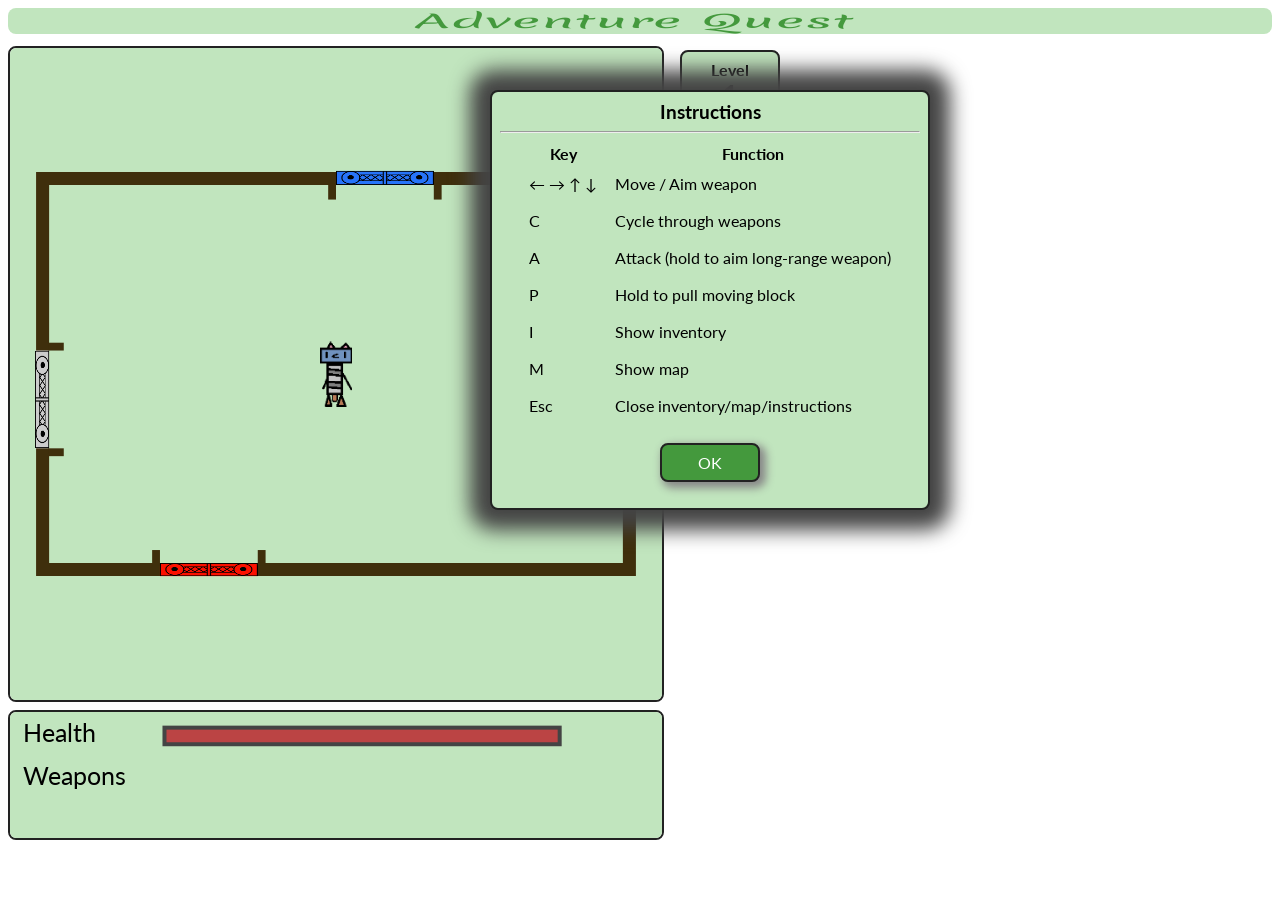
==== index.html @ 75fd1969 "." ====
<!DOCTYPE html>
<html>

<head>
	<title>Adventure Quest</title>
	<link rel="stylesheet" type="text/css" href="style.css" />
	<link href="https://fonts.googleapis.com/css?family=Lato" rel="stylesheet" />
	<link rel="preconnect" href="https://fonts.googleapis.com">
	<link rel="preconnect" href="https://fonts.gstatic.com" crossorigin>
	<link href="https://fonts.googleapis.com/css2?family=Merienda:wght@700&display=swap" rel="stylesheet">
	<link rel="preconnect" href="https://fonts.gstatic.com" />
	<!-- <link href="https://fonts.googleapis.com/css2?family=MedievalSharp&display=swap" rel="stylesheet" /> -->
	<link href="https://fonts.googleapis.com/css2?family=Jura:wght@300&display=swap" rel="stylesheet" />
	<!-- <script type="text/javascript" src="SAT.js"></script> -->
	<script type="text/javascript" src="utils.js"></script>
	<script type="text/javascript" src="characters.js"></script>
	<script type="text/javascript" src="rooms.js"></script>
	<script type="text/javascript" src="items.js"></script>
	<script type="text/javascript" src="main.js"></script>

	<link rel="apple-touch-icon" sizes="57x57" href="img/favicons/apple-icon-57x57.png" />
	<link rel="apple-touch-icon" sizes="60x60" href="img/favicons/apple-icon-60x60.png" />
	<link rel="apple-touch-icon" sizes="72x72" href="img/favicons/apple-icon-72x72.png" />
	<link rel="apple-touch-icon" sizes="76x76" href="img/favicons/apple-icon-76x76.png" />
	<link rel="apple-touch-icon" sizes="114x114" href="img/favicons/apple-icon-114x114.png" />
	<link rel="apple-touch-icon" sizes="120x120" href="img/favicons/apple-icon-120x120.png" />
	<link rel="apple-touch-icon" sizes="144x144" href="img/favicons/apple-icon-144x144.png" />
	<link rel="apple-touch-icon" sizes="152x152" href="img/favicons/apple-icon-152x152.png" />
	<link rel="apple-touch-icon" sizes="180x180" href="img/favicons/apple-icon-180x180.png" />
	<link rel="icon" type="image/png" sizes="192x192" href="img/favicons/android-icon-192x192.png" />
	<link rel="icon" type="image/png" sizes="32x32" href="img/favicons/favicon-32x32.png" />
	<link rel="icon" type="image/png" sizes="96x96" href="img/favicons/favicon-96x96.png" />
	<link rel="icon" type="image/png" sizes="16x16" href="img/favicons/favicon-16x16.png" />
	<!-- <link rel="manifest" href="img/favicons/manifest.json" /> -->
	<meta name="msapplication-TileColor" content="#ffffff">
	<meta name="msapplication-TileImage" content="img/favicons/ms-icon-144x144.png" />
	<meta name="theme-color" content="#ffffff" />
</head>

<body onLoad="load();">
	<div id="page-header">
		<div id="page-header-text">Adventure Quest</div>
	</div>

	<div id="outer-container">
		<div id="game-container">
			<canvas id="game-canvas"></canvas>
			<canvas id="status-canvas"></canvas>
		</div>
		<div id="controls-conatiner">
			<div id="level-conatiner" onClick="showLevelSelectionModal()">
				Level
				<div id="level"></div>
			</div>
			<div id="how-to-play" class="button" onClick="showModal('instructions-modal')">How to Play</div>
			<div id="toggle-pause" class="button" onClick="togglePause()">Pause</div>
			<div id="reset-game" class="button" onClick="showModal('reset-game-modal')">Reset Game</div>
		</div>
	</div>

	<div id="level-selection-modal" class="hidden modal">
		<div class="header">Select Level</div>
		<hr />
		<div class="table-container">
			<table id="level-selection-table"> </table>
		</div>
		<div class="button" onClick="closeModals()">OK</div>
	</div>

	<div id="inventory-modal" class="hidden modal">
		<div class="header">Inventory</div>
		<hr />
		<div class="table-container">
			<table id="inventory-table"> </table>
		</div>
		<div class="button" onClick="closeModals()">OK</div>
	</div>

	<div id="merchant-modal" class="hidden modal">
		<div class="header">Merchant</div>
		<hr />
		<div id="merchant-modal-init-content">
			<div id="greetings">
				Greetings fair travler!<br /> Might I interest you in a transaction today?
			</div>
			<div id="action-buttons">
				<div id="buy-button" class="button" onClick="showMerchantSelection('buy')">Buy an Item</div>
				<div id="sell-button" class="button" onClick="showMerchantSelection('sell')">Sell an Item</div>
				<div id="repair-button" class="button" onClick="showMerchantSelection('repair')">Repair a Weapon</div>
				<div id="no-button" class="button" onClick="closeModals()">No Thanks</div>
			</div>
		</div>
		<div id="merchant-modal-content" class="hidden">
			<div id="merchant-modal-content-inner"></div>
			<div id="back-button" class="button" onClick="merchantCancel()">Never mind</div>
		</div>
	</div>

	<div id="instructions-modal" class="hidden modal">
		<div class="header">Instructions</div>
		<hr />
		<table>
			<tr>
				<th>Key</th>
				<th>Function</th>
			</tr>
			<tr>
				<td>&larr; &rarr; &uarr; &darr;</td>
				<td>Move / Aim weapon</td>
			</tr>
			<tr>
				<td>C</td>
				<td>Cycle through weapons</td>
			</tr>
			<tr>
				<td>A</td>
				<td>Attack (hold to aim long-range weapon)</td>
			</tr>
			<tr>
				<td>P</td>
				<td>Hold to pull moving block</td>
			</tr>
			<tr>
				<td>I</td>
				<td>Show inventory</td>
			</tr>
			<tr>
				<td>M</td>
				<td>Show map</td>
			</tr>
			<tr>
				<td>Esc</td>
				<td>Close inventory/map/instructions</td>
			</tr>
		</table>
		<div class="button" onClick="closeModals()">OK</div>
	</div>

	<div id="reset-game-modal" class="hidden modal">
		<div class="header">Reset Game</div>
		<hr />
		<div>
			<div>
				Do you really want to lose all your progress and start a whole new adventure?
			</div>
			<div>
				<div class="button" onClick="reset()">Yes!</div>
				<div class="button" onClick="reset(true)">Yes... and also clear best times.</div>
				<div class="button" onClick="closeModals()">Never mind</div>
			</div>
		</div>
	</div>

	<div id="toast" class="hidden"> </div>
</body>

</html>
---- style.css ----
body {
	/* font-family: Jura; */
	font-family: Lato;
}

#page-header {
	font-family: Merienda;
	color: #44993d;
	font-size: 18px;
	margin-bottom: 4px;
	text-align: center;
	background-color: #c1e5be;
	border-radius: 8px;
}

#page-header-text {
	transform: scale(3, 1);
	width: 33%;
	margin-left: 33%;
}

canvas {
	border-style: solid;
	border-width: 2px;
	border-color: #222;
	border-radius: 8px;
}

#game-container canvas {
	display: block;
	margin-top: 8px;
}

#game-container {
	display: inline-block;
}

#controls-conatiner {
	display: inline-block;
	vertical-align: top;
	margin-left: 12px;
	margin-top: 12px;
}

#controls-conatiner .button {
	margin-bottom: 18px;
}

.button {
	border-radius: 8px;
	border-style: solid;
	border-width: 2px;
	border-color: #222;
	padding: 8px;
	background-color: #44993d;
	cursor: pointer;
	text-align: center;
	max-width: 80px;
	box-shadow: 4px 4px 8px 2px #888;
	color: white;
}

.button:hover {
	background-color: #444;
}

.modal {
	position: absolute;
	top: 10%;
	left: calc(50% - 150px);
	height: 400px;
	width: 300px;
	border-radius: 8px;
	border-style: solid;
	border-width: 2px;
	border-color: #222;
	padding: 8px;
	background-color: #c1e5be;
	box-shadow: 0px 0px 20px 20px #444;
}

.hidden {
	display: none;
}

.header {
	font-weight: bold;
	font-size: 1.2em;
	text-align: center;
}

#instructions-modal {
	width: 420px;
}

#instructions-modal .button {
	margin-top: 18px;
	margin-left: auto;
	margin-right: auto;
}

#instructions-modal table {
	margin-left: auto;
	margin-right: auto;
}

#instructions-modal table td {
	padding: 8px;
}

.table-container {
	overflow: auto;
	height: calc(100% - 100px);
}

#inventory-table {
	width: 100%;
	height: 280px;
}

#inventory-table td {
	height: 24px;
}

#inventory-table td img {
	max-width: 40px;
	max-height: 40px;
}

#inventory-modal .button {
	margin-top: 18px;
	margin-left: auto;
	margin-right: auto;
}

#inventory-modal td .button {
	margin-top: 0px;
	margin-left: 8px;
	padding: 4px;
}

#inventory-modal tr {
	vertical-align: top;
}

#merchant-modal {
	width: 400px;
	left: calc(50% -200px);
}

#merchant-modal .table-container {
	height: calc(100% - 140px);
}

#merchant-modal .button {
	margin-left: auto;
	margin-right: auto;
	max-width: 200px;
}

#merchant-modal #action-buttons .button {
	margin-top: 28px;
}

#merchant-modal #merchant-modal-content-inner {
	margin-bottom: 12px;
}

#merchant-modal table {
	width: 100%;
}

#merchant-modal td img {
	max-width: 40px;
	max-height: 40px;
}

#player-treasure-amount {
	text-align: center;
	margin-bottom: 8px;
}

#toast {
	position: absolute;
	top: 90%;
	left: 20%;
	width: 60%;
	background-color: #ccc;
	border-style: solid;
	border-width: 2px;
	border-color: #222;
	border-radius: 8px;
	text-align: center;
	box-shadow: 4px 4px 8px 2px #888;
	padding: 12px;
}

#reset-game-modal .button {
	margin-top: 18px;
	margin-left: auto;
	margin-right: auto;
	max-width: 200px;
}

#level-conatiner {
	text-align: center;
	font-weight: bold;
	background-color: #c1e5be;
	padding: 8px;
	margin-bottom: 8px;
	border-style: solid;
	border-width: 2px;
	border-color: #222;
	border-radius: 8px;
	cursor: pointer;
}

#level-conatiner:hover {
	color: white;
	background-color: #444;
}

#level {
	font-size: 1.6em;
}

#level-selection-modal .button {
	margin-top: 18px;
	margin-left: auto;
	margin-right: auto;
}

#level-selection-modal table {
	width: 100%;
}
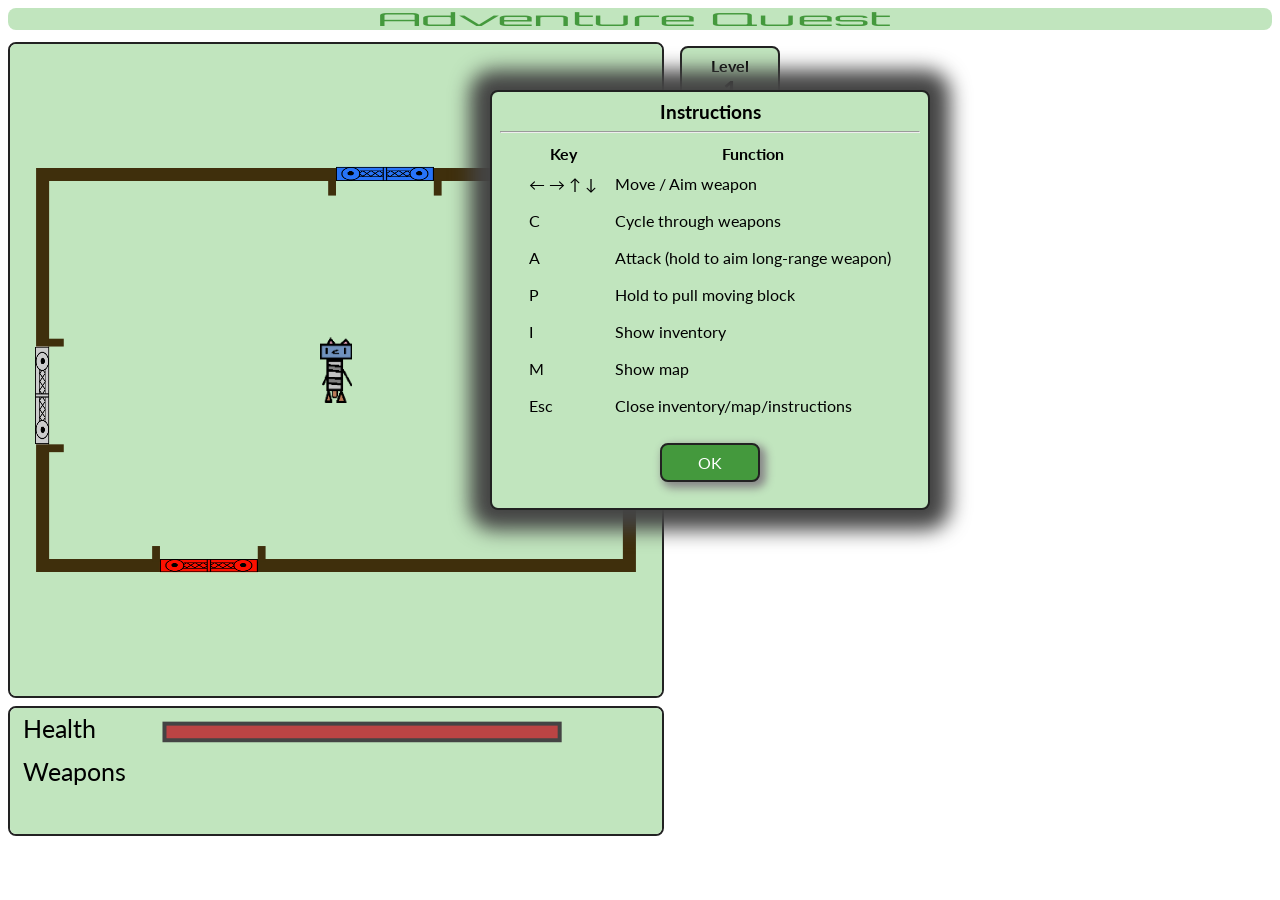
==== commit 7fff1b91: "." ====
--- a/index.html
+++ b/index.html
@@ -7,7 +7,11 @@
 	<link href="https://fonts.googleapis.com/css?family=Lato" rel="stylesheet" />
 	<link rel="preconnect" href="https://fonts.googleapis.com">
 	<link rel="preconnect" href="https://fonts.gstatic.com" crossorigin>
-	<link href="https://fonts.googleapis.com/css2?family=Merienda:wght@700&display=swap" rel="stylesheet">
+	<link rel="preconnect" href="https://fonts.googleapis.com">
+	<link rel="preconnect" href="https://fonts.gstatic.com" crossorigin>
+	<link href="https://fonts.googleapis.com/css2?family=Merienda:wght@700&family=Orbitron:wght@900&display=swap"
+		rel="stylesheet">
+	<!-- <link href="https://fonts.googleapis.com/css2?family=Merienda:wght@700&display=swap" rel="stylesheet"> -->
 	<link rel="preconnect" href="https://fonts.gstatic.com" />
 	<!-- <link href="https://fonts.googleapis.com/css2?family=MedievalSharp&display=swap" rel="stylesheet" /> -->
 	<link href="https://fonts.googleapis.com/css2?family=Jura:wght@300&display=swap" rel="stylesheet" />
--- a/style.css
+++ b/style.css
@@ -4,7 +4,7 @@
 }
 
 #page-header {
-	font-family: Merienda;
+	font-family: Orbitron;
 	color: #44993d;
 	font-size: 18px;
 	margin-bottom: 4px;
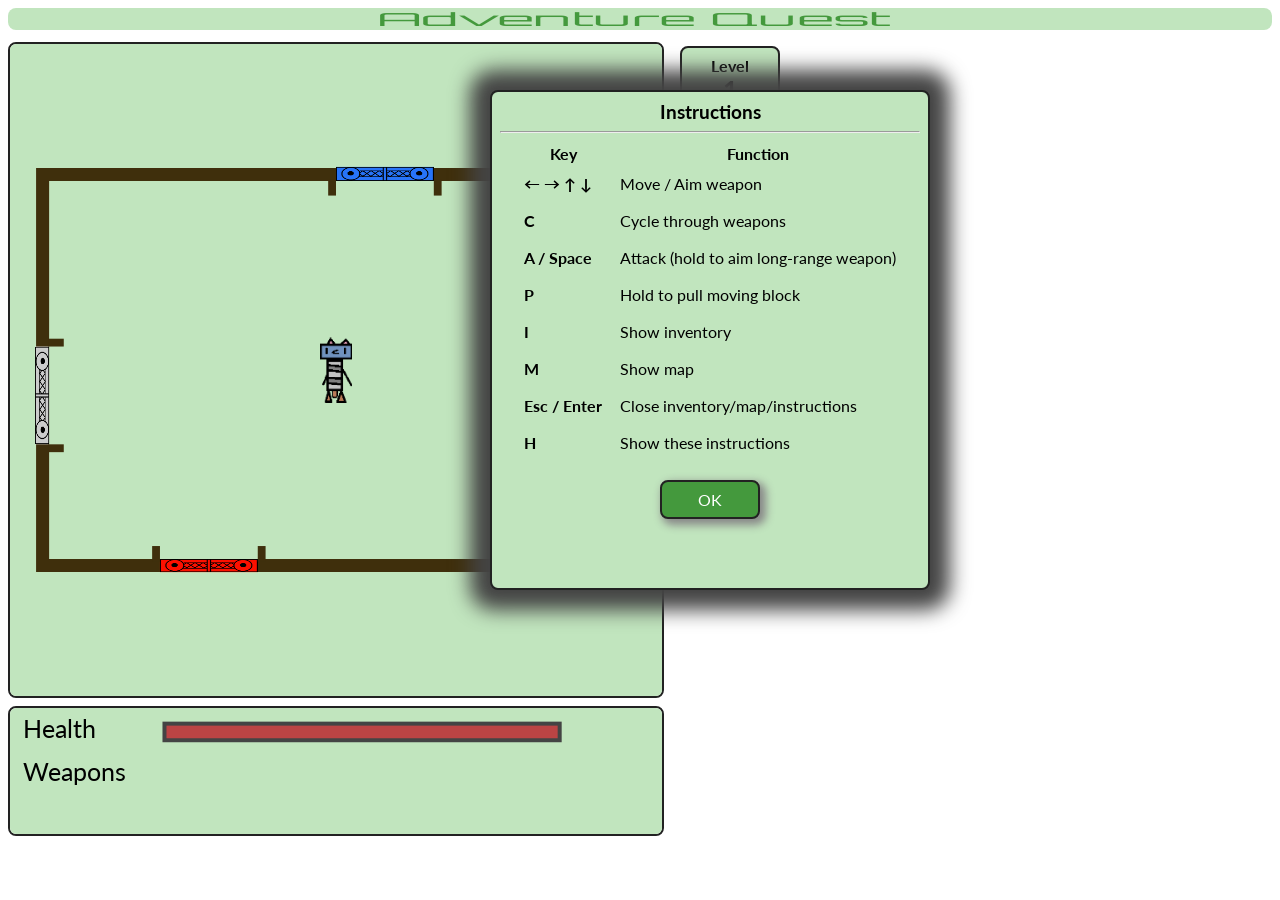
==== commit f70423bd: "." ====
--- a/index.html
+++ b/index.html
@@ -109,32 +109,36 @@
 				<th>Function</th>
 			</tr>
 			<tr>
-				<td>&larr; &rarr; &uarr; &darr;</td>
+				<td class="key">&larr; &rarr; &uarr; &darr;</td>
 				<td>Move / Aim weapon</td>
 			</tr>
 			<tr>
-				<td>C</td>
+				<td class="key">C</td>
 				<td>Cycle through weapons</td>
 			</tr>
 			<tr>
-				<td>A</td>
+				<td class="key">A / Space</td>
 				<td>Attack (hold to aim long-range weapon)</td>
 			</tr>
 			<tr>
-				<td>P</td>
+				<td class="key">P</td>
 				<td>Hold to pull moving block</td>
 			</tr>
 			<tr>
-				<td>I</td>
+				<td class="key">I</td>
 				<td>Show inventory</td>
 			</tr>
 			<tr>
-				<td>M</td>
+				<td class="key">M</td>
 				<td>Show map</td>
 			</tr>
 			<tr>
-				<td>Esc</td>
+				<td class="key">Esc / Enter</td>
 				<td>Close inventory/map/instructions</td>
+			</tr>
+			<tr>
+				<td class="key">H</td>
+				<td>Show these instructions</td>
 			</tr>
 		</table>
 		<div class="button" onClick="closeModals()">OK</div>
--- a/style.css
+++ b/style.css
@@ -91,6 +91,7 @@
 
 #instructions-modal {
 	width: 420px;
+	height: 480px;
 }
 
 #instructions-modal .button {
@@ -106,6 +107,10 @@
 
 #instructions-modal table td {
 	padding: 8px;
+}
+
+#instructions-modal table td.key {
+	font-weight: bold;
 }
 
 .table-container {
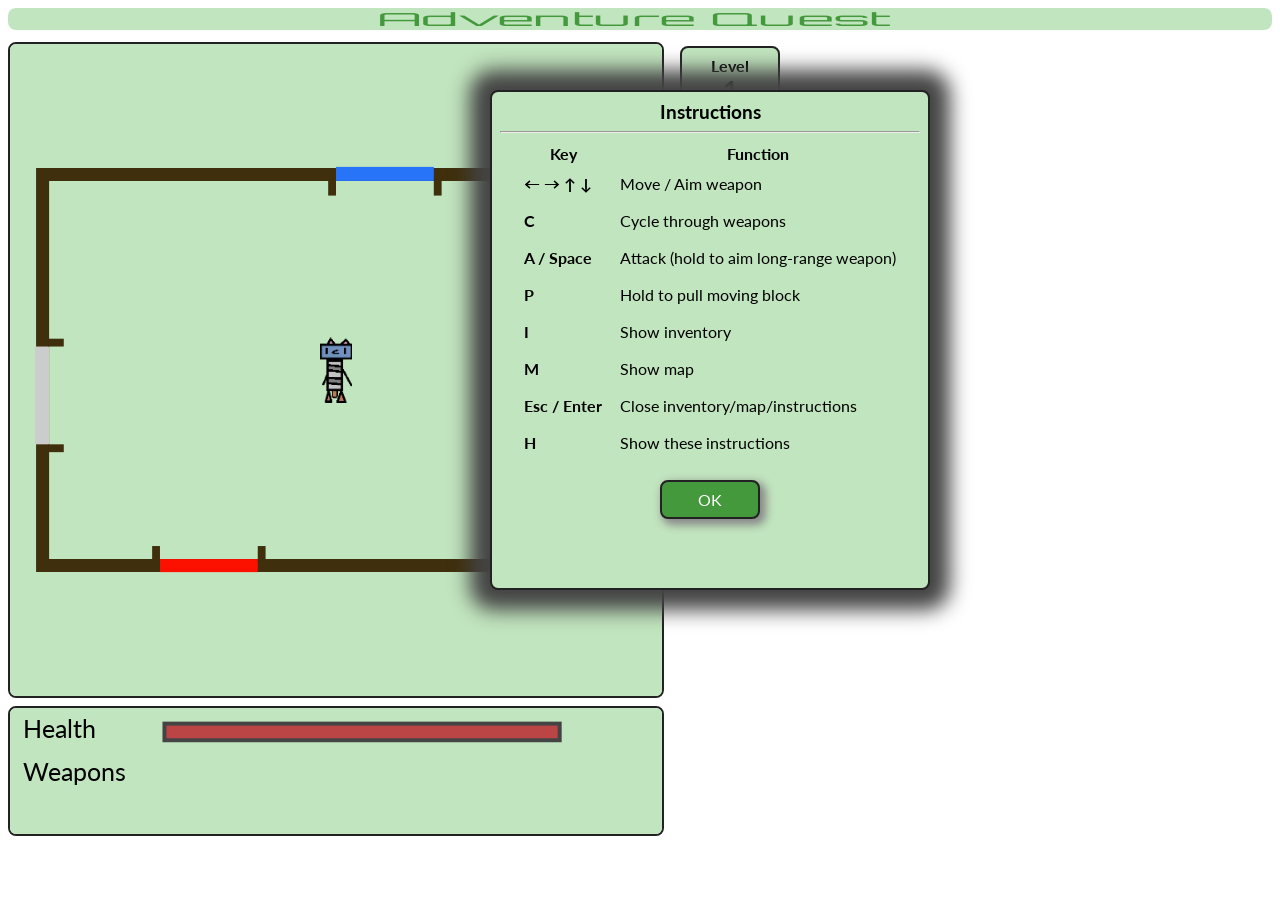
==== commit 71fa491d: "." ====
--- a/index.html
+++ b/index.html
@@ -1,165 +1,270 @@
-<!DOCTYPE html>
+<!doctype html>
 <html>
-
-<head>
-	<title>Adventure Quest</title>
-	<link rel="stylesheet" type="text/css" href="style.css" />
-	<link href="https://fonts.googleapis.com/css?family=Lato" rel="stylesheet" />
-	<link rel="preconnect" href="https://fonts.googleapis.com">
-	<link rel="preconnect" href="https://fonts.gstatic.com" crossorigin>
-	<link rel="preconnect" href="https://fonts.googleapis.com">
-	<link rel="preconnect" href="https://fonts.gstatic.com" crossorigin>
-	<link href="https://fonts.googleapis.com/css2?family=Merienda:wght@700&family=Orbitron:wght@900&display=swap"
-		rel="stylesheet">
-	<!-- <link href="https://fonts.googleapis.com/css2?family=Merienda:wght@700&display=swap" rel="stylesheet"> -->
-	<link rel="preconnect" href="https://fonts.gstatic.com" />
-	<!-- <link href="https://fonts.googleapis.com/css2?family=MedievalSharp&display=swap" rel="stylesheet" /> -->
-	<link href="https://fonts.googleapis.com/css2?family=Jura:wght@300&display=swap" rel="stylesheet" />
-	<!-- <script type="text/javascript" src="SAT.js"></script> -->
-	<script type="text/javascript" src="utils.js"></script>
-	<script type="text/javascript" src="characters.js"></script>
-	<script type="text/javascript" src="rooms.js"></script>
-	<script type="text/javascript" src="items.js"></script>
-	<script type="text/javascript" src="main.js"></script>
-
-	<link rel="apple-touch-icon" sizes="57x57" href="img/favicons/apple-icon-57x57.png" />
-	<link rel="apple-touch-icon" sizes="60x60" href="img/favicons/apple-icon-60x60.png" />
-	<link rel="apple-touch-icon" sizes="72x72" href="img/favicons/apple-icon-72x72.png" />
-	<link rel="apple-touch-icon" sizes="76x76" href="img/favicons/apple-icon-76x76.png" />
-	<link rel="apple-touch-icon" sizes="114x114" href="img/favicons/apple-icon-114x114.png" />
-	<link rel="apple-touch-icon" sizes="120x120" href="img/favicons/apple-icon-120x120.png" />
-	<link rel="apple-touch-icon" sizes="144x144" href="img/favicons/apple-icon-144x144.png" />
-	<link rel="apple-touch-icon" sizes="152x152" href="img/favicons/apple-icon-152x152.png" />
-	<link rel="apple-touch-icon" sizes="180x180" href="img/favicons/apple-icon-180x180.png" />
-	<link rel="icon" type="image/png" sizes="192x192" href="img/favicons/android-icon-192x192.png" />
-	<link rel="icon" type="image/png" sizes="32x32" href="img/favicons/favicon-32x32.png" />
-	<link rel="icon" type="image/png" sizes="96x96" href="img/favicons/favicon-96x96.png" />
-	<link rel="icon" type="image/png" sizes="16x16" href="img/favicons/favicon-16x16.png" />
-	<!-- <link rel="manifest" href="img/favicons/manifest.json" /> -->
-	<meta name="msapplication-TileColor" content="#ffffff">
-	<meta name="msapplication-TileImage" content="img/favicons/ms-icon-144x144.png" />
-	<meta name="theme-color" content="#ffffff" />
-</head>
-
-<body onLoad="load();">
-	<div id="page-header">
-		<div id="page-header-text">Adventure Quest</div>
-	</div>
-
-	<div id="outer-container">
-		<div id="game-container">
-			<canvas id="game-canvas"></canvas>
-			<canvas id="status-canvas"></canvas>
-		</div>
-		<div id="controls-conatiner">
-			<div id="level-conatiner" onClick="showLevelSelectionModal()">
-				Level
-				<div id="level"></div>
-			</div>
-			<div id="how-to-play" class="button" onClick="showModal('instructions-modal')">How to Play</div>
-			<div id="toggle-pause" class="button" onClick="togglePause()">Pause</div>
-			<div id="reset-game" class="button" onClick="showModal('reset-game-modal')">Reset Game</div>
-		</div>
-	</div>
-
-	<div id="level-selection-modal" class="hidden modal">
-		<div class="header">Select Level</div>
-		<hr />
-		<div class="table-container">
-			<table id="level-selection-table"> </table>
-		</div>
-		<div class="button" onClick="closeModals()">OK</div>
-	</div>
-
-	<div id="inventory-modal" class="hidden modal">
-		<div class="header">Inventory</div>
-		<hr />
-		<div class="table-container">
-			<table id="inventory-table"> </table>
-		</div>
-		<div class="button" onClick="closeModals()">OK</div>
-	</div>
-
-	<div id="merchant-modal" class="hidden modal">
-		<div class="header">Merchant</div>
-		<hr />
-		<div id="merchant-modal-init-content">
-			<div id="greetings">
-				Greetings fair travler!<br /> Might I interest you in a transaction today?
-			</div>
-			<div id="action-buttons">
-				<div id="buy-button" class="button" onClick="showMerchantSelection('buy')">Buy an Item</div>
-				<div id="sell-button" class="button" onClick="showMerchantSelection('sell')">Sell an Item</div>
-				<div id="repair-button" class="button" onClick="showMerchantSelection('repair')">Repair a Weapon</div>
-				<div id="no-button" class="button" onClick="closeModals()">No Thanks</div>
-			</div>
-		</div>
-		<div id="merchant-modal-content" class="hidden">
-			<div id="merchant-modal-content-inner"></div>
-			<div id="back-button" class="button" onClick="merchantCancel()">Never mind</div>
-		</div>
-	</div>
-
-	<div id="instructions-modal" class="hidden modal">
-		<div class="header">Instructions</div>
-		<hr />
-		<table>
-			<tr>
-				<th>Key</th>
-				<th>Function</th>
-			</tr>
-			<tr>
-				<td class="key">&larr; &rarr; &uarr; &darr;</td>
-				<td>Move / Aim weapon</td>
-			</tr>
-			<tr>
-				<td class="key">C</td>
-				<td>Cycle through weapons</td>
-			</tr>
-			<tr>
-				<td class="key">A / Space</td>
-				<td>Attack (hold to aim long-range weapon)</td>
-			</tr>
-			<tr>
-				<td class="key">P</td>
-				<td>Hold to pull moving block</td>
-			</tr>
-			<tr>
-				<td class="key">I</td>
-				<td>Show inventory</td>
-			</tr>
-			<tr>
-				<td class="key">M</td>
-				<td>Show map</td>
-			</tr>
-			<tr>
-				<td class="key">Esc / Enter</td>
-				<td>Close inventory/map/instructions</td>
-			</tr>
-			<tr>
-				<td class="key">H</td>
-				<td>Show these instructions</td>
-			</tr>
-		</table>
-		<div class="button" onClick="closeModals()">OK</div>
-	</div>
-
-	<div id="reset-game-modal" class="hidden modal">
-		<div class="header">Reset Game</div>
-		<hr />
-		<div>
+	<head>
+		<title>Adventure Quest</title>
+		<link rel="stylesheet" type="text/css" href="style.css" />
+		<link
+			href="https://fonts.googleapis.com/css?family=Lato"
+			rel="stylesheet"
+		/>
+		<link rel="preconnect" href="https://fonts.googleapis.com" />
+		<link rel="preconnect" href="https://fonts.gstatic.com" crossorigin />
+		<link rel="preconnect" href="https://fonts.googleapis.com" />
+		<link rel="preconnect" href="https://fonts.gstatic.com" crossorigin />
+		<link
+			href="https://fonts.googleapis.com/css2?family=Merienda:wght@700&family=Orbitron:wght@900&display=swap"
+			rel="stylesheet"
+		/>
+		<!-- <link href="https://fonts.googleapis.com/css2?family=Merienda:wght@700&display=swap" rel="stylesheet"> -->
+		<link rel="preconnect" href="https://fonts.gstatic.com" />
+		<!-- <link href="https://fonts.googleapis.com/css2?family=MedievalSharp&display=swap" rel="stylesheet" /> -->
+		<link
+			href="https://fonts.googleapis.com/css2?family=Jura:wght@300&display=swap"
+			rel="stylesheet"
+		/>
+		<!-- <script type="text/javascript" src="SAT.js"></script> -->
+		<script type="text/javascript" src="utils.js"></script>
+		<script type="text/javascript" src="characters.js"></script>
+		<script type="text/javascript" src="rooms.js"></script>
+		<script type="text/javascript" src="items.js"></script>
+		<script type="text/javascript" src="main.js"></script>
+
+		<link
+			rel="apple-touch-icon"
+			sizes="57x57"
+			href="img/favicons/apple-icon-57x57.png"
+		/>
+		<link
+			rel="apple-touch-icon"
+			sizes="60x60"
+			href="img/favicons/apple-icon-60x60.png"
+		/>
+		<link
+			rel="apple-touch-icon"
+			sizes="72x72"
+			href="img/favicons/apple-icon-72x72.png"
+		/>
+		<link
+			rel="apple-touch-icon"
+			sizes="76x76"
+			href="img/favicons/apple-icon-76x76.png"
+		/>
+		<link
+			rel="apple-touch-icon"
+			sizes="114x114"
+			href="img/favicons/apple-icon-114x114.png"
+		/>
+		<link
+			rel="apple-touch-icon"
+			sizes="120x120"
+			href="img/favicons/apple-icon-120x120.png"
+		/>
+		<link
+			rel="apple-touch-icon"
+			sizes="144x144"
+			href="img/favicons/apple-icon-144x144.png"
+		/>
+		<link
+			rel="apple-touch-icon"
+			sizes="152x152"
+			href="img/favicons/apple-icon-152x152.png"
+		/>
+		<link
+			rel="apple-touch-icon"
+			sizes="180x180"
+			href="img/favicons/apple-icon-180x180.png"
+		/>
+		<link
+			rel="icon"
+			type="image/png"
+			sizes="192x192"
+			href="img/favicons/android-icon-192x192.png"
+		/>
+		<link
+			rel="icon"
+			type="image/png"
+			sizes="32x32"
+			href="img/favicons/favicon-32x32.png"
+		/>
+		<link
+			rel="icon"
+			type="image/png"
+			sizes="96x96"
+			href="img/favicons/favicon-96x96.png"
+		/>
+		<link
+			rel="icon"
+			type="image/png"
+			sizes="16x16"
+			href="img/favicons/favicon-16x16.png"
+		/>
+		<!-- <link rel="manifest" href="img/favicons/manifest.json" /> -->
+		<meta name="msapplication-TileColor" content="#ffffff" />
+		<meta
+			name="msapplication-TileImage"
+			content="img/favicons/ms-icon-144x144.png"
+		/>
+		<meta name="theme-color" content="#ffffff" />
+	</head>
+
+	<body onLoad="load();">
+		<div id="page-header">
+			<div id="page-header-text">Adventure Quest</div>
+		</div>
+
+		<div id="outer-container">
+			<div id="game-container">
+				<canvas id="game-canvas"></canvas>
+				<canvas id="status-canvas"></canvas>
+			</div>
+			<div id="controls-conatiner">
+				<div id="level-conatiner" onClick="showLevelSelectionModal()">
+					Level
+					<div id="level"></div>
+				</div>
+				<div
+					id="how-to-play"
+					class="button"
+					onClick="showModal('instructions-modal')"
+				>
+					How to Play
+				</div>
+				<div id="toggle-pause" class="button" onClick="togglePause()">
+					Pause
+				</div>
+				<div
+					id="reset-game"
+					class="button"
+					onClick="showModal('reset-game-modal')"
+				>
+					Reset Game
+				</div>
+			</div>
+		</div>
+
+		<div id="level-selection-modal" class="hidden modal">
+			<div class="header">Select Level</div>
+			<hr />
+			<div class="table-container">
+				<table id="level-selection-table"></table>
+			</div>
+			<div class="button" onClick="closeModals()">OK</div>
+		</div>
+
+		<div id="inventory-modal" class="hidden modal">
+			<div class="header">Inventory</div>
+			<hr />
+			<div class="table-container">
+				<table id="inventory-table"></table>
+			</div>
+			<div class="button" onClick="closeModals()">OK</div>
+		</div>
+
+		<div id="merchant-modal" class="hidden modal">
+			<div class="header">Merchant</div>
+			<hr />
+			<div id="merchant-modal-init-content">
+				<div id="greetings">
+					Greetings fair traveler!<br />
+					Might I interest you in a transaction today?
+				</div>
+				<div id="action-buttons">
+					<div
+						id="buy-button"
+						class="button"
+						onClick="showMerchantSelection('buy')"
+					>
+						Buy an Item
+					</div>
+					<div
+						id="sell-button"
+						class="button"
+						onClick="showMerchantSelection('sell')"
+					>
+						Sell an Item
+					</div>
+					<div
+						id="repair-button"
+						class="button"
+						onClick="showMerchantSelection('repair')"
+					>
+						Repair a Weapon
+					</div>
+					<div id="no-button" class="button" onClick="closeModals()">
+						No Thanks
+					</div>
+				</div>
+			</div>
+			<div id="merchant-modal-content" class="hidden">
+				<div id="merchant-modal-content-inner"></div>
+				<div id="back-button" class="button" onClick="merchantCancel()">
+					Never mind
+				</div>
+			</div>
+		</div>
+
+		<div id="instructions-modal" class="hidden modal">
+			<div class="header">Instructions</div>
+			<hr />
+			<table>
+				<tr>
+					<th>Key</th>
+					<th>Function</th>
+				</tr>
+				<tr>
+					<td class="key">&larr; &rarr; &uarr; &darr;</td>
+					<td>Move / Aim weapon</td>
+				</tr>
+				<tr>
+					<td class="key">C</td>
+					<td>Cycle through weapons</td>
+				</tr>
+				<tr>
+					<td class="key">A / Space</td>
+					<td>Attack (hold to aim long-range weapon)</td>
+				</tr>
+				<tr>
+					<td class="key">P</td>
+					<td>Hold to pull moving block</td>
+				</tr>
+				<tr>
+					<td class="key">I</td>
+					<td>Show inventory</td>
+				</tr>
+				<tr>
+					<td class="key">M</td>
+					<td>Show map</td>
+				</tr>
+				<tr>
+					<td class="key">Esc / Enter</td>
+					<td>Close inventory/map/instructions</td>
+				</tr>
+				<tr>
+					<td class="key">H</td>
+					<td>Show these instructions</td>
+				</tr>
+			</table>
+			<div class="button" onClick="closeModals()">OK</div>
+		</div>
+
+		<div id="reset-game-modal" class="hidden modal">
+			<div class="header">Reset Game</div>
+			<hr />
 			<div>
-				Do you really want to lose all your progress and start a whole new adventure?
-			</div>
-			<div>
-				<div class="button" onClick="reset()">Yes!</div>
-				<div class="button" onClick="reset(true)">Yes... and also clear best times.</div>
-				<div class="button" onClick="closeModals()">Never mind</div>
-			</div>
-		</div>
-	</div>
-
-	<div id="toast" class="hidden"> </div>
-</body>
-
-</html>+				<div>
+					Do you really want to lose all your progress and start a whole new
+					adventure?
+				</div>
+				<div>
+					<div class="button" onClick="reset()">Yes!</div>
+					<div class="button" onClick="reset(true)">
+						Yes... and also clear best times.
+					</div>
+					<div class="button" onClick="closeModals()">Never mind</div>
+				</div>
+			</div>
+		</div>
+
+		<div id="toast" class="hidden"></div>
+	</body>
+</html>
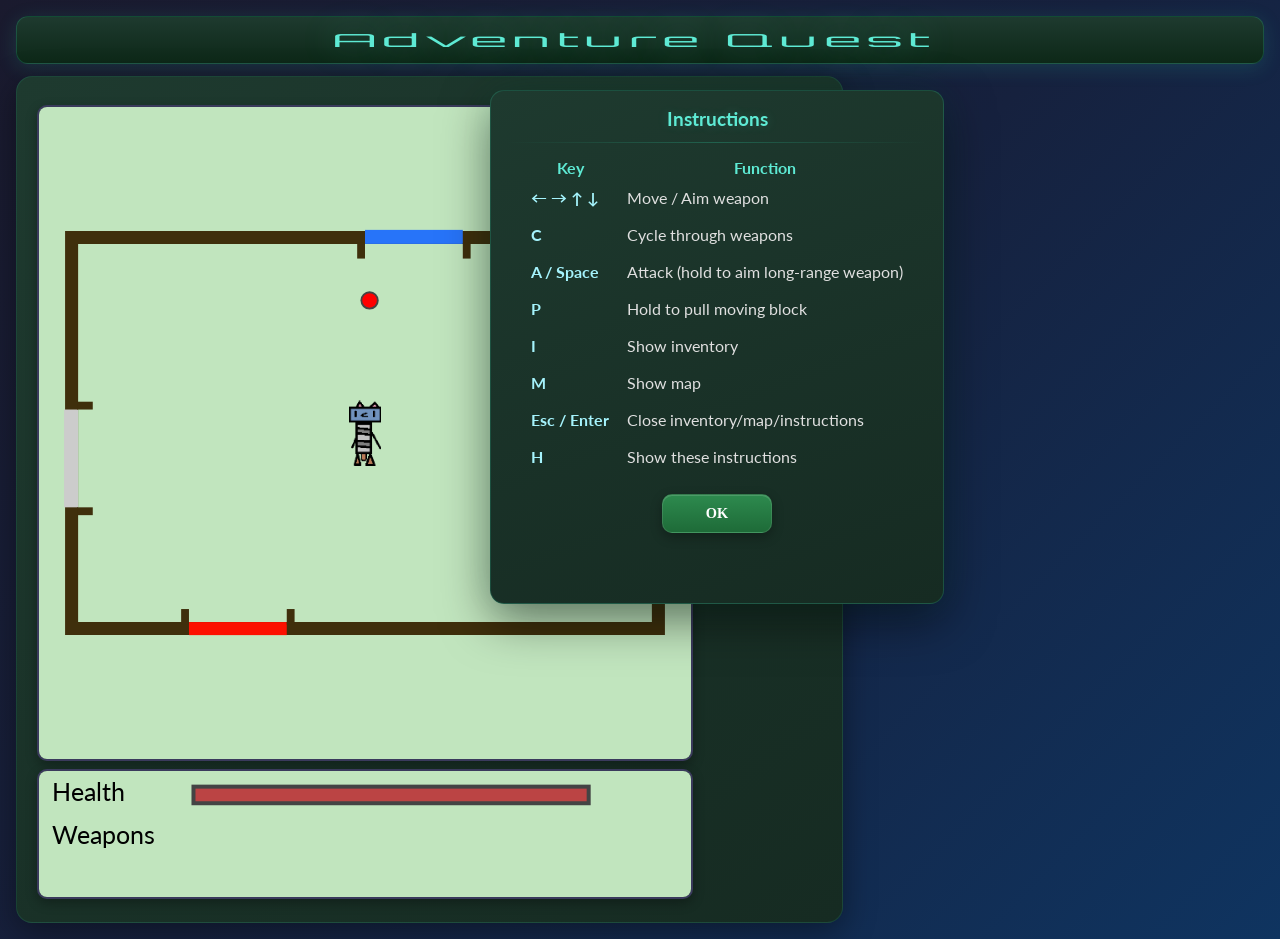
==== commit 447bd043: "." ====
--- a/index.html
+++ b/index.html
@@ -122,6 +122,10 @@
 					Level
 					<div id="level"></div>
 				</div>
+				<div class="button" onClick="toggleMap()">Map</div>
+				<div class="button" onClick="toggleInventory()">Inventory</div>
+				<div class="button" onClick="showKills()">Kills</div>
+				<hr class="controls-separator" />
 				<div
 					id="how-to-play"
 					class="button"
@@ -156,6 +160,15 @@
 			<hr />
 			<div class="table-container">
 				<table id="inventory-table"></table>
+			</div>
+			<div class="button" onClick="closeModals()">OK</div>
+		</div>
+
+		<div id="kills-modal" class="hidden modal">
+			<div class="header">Kills</div>
+			<hr />
+			<div class="table-container">
+				<table id="kills-table"></table>
 			</div>
 			<div class="button" onClick="closeModals()">OK</div>
 		</div>
--- a/style.css
+++ b/style.css
@@ -1,29 +1,47 @@
 body {
-	/* font-family: Jura; */
 	font-family: Lato;
+	background: linear-gradient(135deg, #1a1a2e 0%, #16213e 50%, #0f3460 100%);
+	min-height: 100vh;
+	margin: 0;
+	padding: 16px;
+	box-sizing: border-box;
+	color: #e0e0e0;
 }
 
 #page-header {
 	font-family: Orbitron;
-	color: #44993d;
+	color: #5eead4;
 	font-size: 18px;
-	margin-bottom: 4px;
-	text-align: center;
-	background-color: #c1e5be;
-	border-radius: 8px;
+	margin-bottom: 12px;
+	text-align: center;
+	background: linear-gradient(180deg, #1e3a2f 0%, #0d2818 100%);
+	border-radius: 12px;
+	padding: 12px 0;
+	border: 1px solid #2dd4a833;
+	box-shadow: 0 4px 20px rgba(45, 212, 168, 0.15);
 }
 
 #page-header-text {
 	transform: scale(3, 1);
 	width: 33%;
 	margin-left: 33%;
+	text-shadow: 0 0 20px rgba(94, 234, 212, 0.4);
+	letter-spacing: 2px;
+}
+
+#outer-container {
+	background: linear-gradient(145deg, #1e3a2f, #162b22);
+	border-radius: 16px;
+	padding: 20px;
+	border: 1px solid #2dd4a822;
+	box-shadow: 0 8px 32px rgba(0, 0, 0, 0.4);
+	display: inline-block;
 }
 
 canvas {
-	border-style: solid;
-	border-width: 2px;
-	border-color: #222;
-	border-radius: 8px;
+	border: 2px solid #3a3a5c;
+	border-radius: 10px;
+	box-shadow: inset 0 0 20px rgba(0, 0, 0, 0.3), 0 4px 12px rgba(0, 0, 0, 0.3);
 }
 
 #game-container canvas {
@@ -38,7 +56,7 @@
 #controls-conatiner {
 	display: inline-block;
 	vertical-align: top;
-	margin-left: 12px;
+	margin-left: 20px;
 	margin-top: 12px;
 }
 
@@ -46,22 +64,38 @@
 	margin-bottom: 18px;
 }
 
+.controls-separator {
+	border: none;
+	border-top: 1px solid rgba(255, 255, 255, 0.15);
+	margin: 4px 0 18px 0;
+}
+
 .button {
-	border-radius: 8px;
-	border-style: solid;
-	border-width: 2px;
-	border-color: #222;
-	padding: 8px;
-	background-color: #44993d;
+	border-radius: 10px;
+	border: 1px solid rgba(255, 255, 255, 0.1);
+	padding: 10px 14px;
+	background: linear-gradient(180deg, #2d8a4e 0%, #1e6b38 100%);
 	cursor: pointer;
 	text-align: center;
 	max-width: 80px;
-	box-shadow: 4px 4px 8px 2px #888;
-	color: white;
+	box-shadow: 0 4px 12px rgba(0, 0, 0, 0.3), inset 0 1px 0 rgba(255, 255, 255, 0.15);
+	color: #fff;
+	font-family: Lato;
+	font-size: 0.9em;
+	font-weight: 600;
+	transition: all 0.2s ease;
+	user-select: none;
 }
 
 .button:hover {
-	background-color: #444;
+	background: linear-gradient(180deg, #38a85d 0%, #2d8a4e 100%);
+	box-shadow: 0 6px 16px rgba(45, 138, 78, 0.4), inset 0 1px 0 rgba(255, 255, 255, 0.2);
+	transform: translateY(-1px);
+}
+
+.button:active {
+	transform: translateY(1px);
+	box-shadow: 0 2px 6px rgba(0, 0, 0, 0.3);
 }
 
 .modal {
@@ -70,13 +104,13 @@
 	left: calc(50% - 150px);
 	height: 400px;
 	width: 300px;
-	border-radius: 8px;
-	border-style: solid;
-	border-width: 2px;
-	border-color: #222;
-	padding: 8px;
-	background-color: #c1e5be;
-	box-shadow: 0px 0px 20px 20px #444;
+	border-radius: 14px;
+	border: 1px solid #2dd4a833;
+	padding: 16px;
+	background: linear-gradient(160deg, #1e3a2f 0%, #162b22 100%);
+	color: #e0e0e0;
+	box-shadow: 0 16px 48px rgba(0, 0, 0, 0.5), 0 0 40px rgba(45, 212, 168, 0.08);
+	backdrop-filter: blur(8px);
 }
 
 .hidden {
@@ -107,10 +141,6 @@
 
 #instructions-modal table td {
 	padding: 8px;
-}
-
-#instructions-modal table td.key {
-	font-weight: bold;
 }
 
 .table-container {
@@ -144,13 +174,33 @@
 	padding: 4px;
 }
 
+#kills-modal .button {
+	margin-top: 18px;
+	margin-left: auto;
+	margin-right: auto;
+}
+
+#kills-table {
+	width: 100%;
+}
+
+#kills-table th {
+	text-align: left;
+	padding: 8px;
+	color: #5eead4;
+}
+
+#kills-table td {
+	padding: 8px;
+}
+
 #inventory-modal tr {
 	vertical-align: top;
 }
 
 #merchant-modal {
 	width: 400px;
-	left: calc(50% -200px);
+	left: calc(50% - 200px);
 }
 
 #merchant-modal .table-container {
@@ -190,14 +240,13 @@
 	top: 90%;
 	left: 20%;
 	width: 60%;
-	background-color: #ccc;
-	border-style: solid;
-	border-width: 2px;
-	border-color: #222;
-	border-radius: 8px;
-	text-align: center;
-	box-shadow: 4px 4px 8px 2px #888;
-	padding: 12px;
+	background: linear-gradient(145deg, #1e3a2f, #162b22);
+	color: #e0e0e0;
+	border: 1px solid #2dd4a833;
+	border-radius: 12px;
+	text-align: center;
+	box-shadow: 0 8px 24px rgba(0, 0, 0, 0.4);
+	padding: 14px;
 }
 
 #reset-game-modal .button {
@@ -207,26 +256,53 @@
 	max-width: 200px;
 }
 
+.modal hr {
+	border: none;
+	height: 1px;
+	background: linear-gradient(90deg, transparent, #2dd4a844, transparent);
+	margin: 12px 0;
+}
+
+.modal .header {
+	color: #5eead4;
+	text-shadow: 0 0 12px rgba(94, 234, 212, 0.2);
+}
+
+#instructions-modal table th {
+	color: #5eead4;
+}
+
+#instructions-modal table td.key {
+	color: #a5f3fc;
+	font-weight: bold;
+}
+
 #level-conatiner {
 	text-align: center;
 	font-weight: bold;
-	background-color: #c1e5be;
-	padding: 8px;
-	margin-bottom: 8px;
-	border-style: solid;
-	border-width: 2px;
-	border-color: #222;
-	border-radius: 8px;
+	background: linear-gradient(145deg, #1a2a3a, #0f1f2e);
+	color: #e0e0e0;
+	padding: 12px 16px;
+	margin-bottom: 14px;
+	border: 1px solid rgba(255, 255, 255, 0.1);
+	border-radius: 12px;
 	cursor: pointer;
+	box-shadow: 0 4px 12px rgba(0, 0, 0, 0.3);
+	transition: all 0.2s ease;
+	user-select: none;
 }
 
 #level-conatiner:hover {
-	color: white;
-	background-color: #444;
+	color: #5eead4;
+	background: linear-gradient(145deg, #243a4e, #1a2a3a);
+	border-color: #2dd4a844;
+	box-shadow: 0 6px 16px rgba(45, 212, 168, 0.15);
 }
 
 #level {
 	font-size: 1.6em;
+	color: #5eead4;
+	text-shadow: 0 0 12px rgba(94, 234, 212, 0.3);
 }
 
 #level-selection-modal .button {
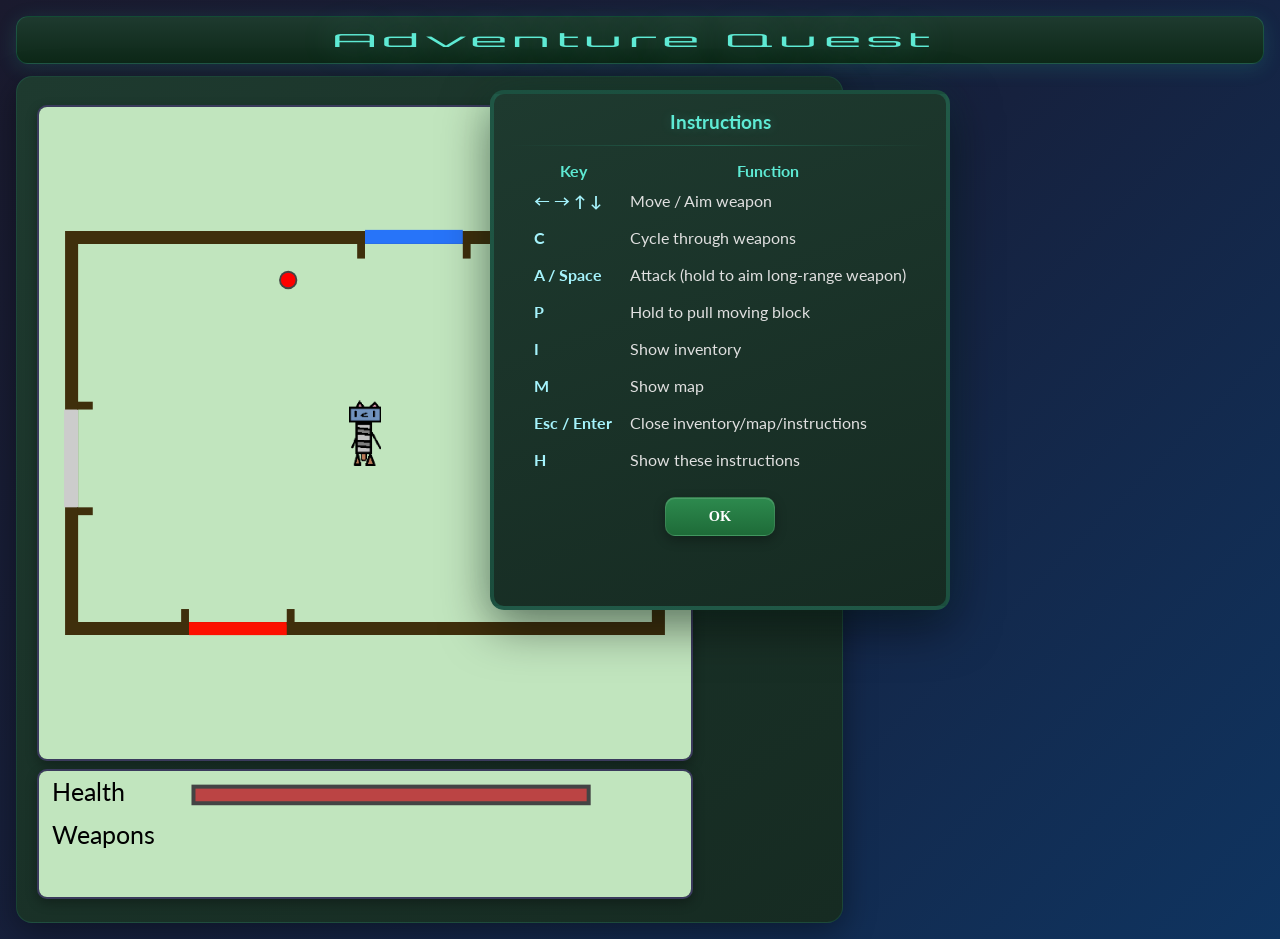
==== commit d072ffdb: "." ====
--- a/index.html
+++ b/index.html
@@ -124,7 +124,7 @@
 				</div>
 				<div class="button" onClick="toggleMap()">Map</div>
 				<div class="button" onClick="toggleInventory()">Inventory</div>
-				<div class="button" onClick="showKills()">Kills</div>
+				<div class="button" onClick="showStats()">Stats</div>
 				<hr class="controls-separator" />
 				<div
 					id="how-to-play"
@@ -164,11 +164,16 @@
 			<div class="button" onClick="closeModals()">OK</div>
 		</div>
 
-		<div id="kills-modal" class="hidden modal">
-			<div class="header">Kills</div>
-			<hr />
-			<div class="table-container">
+		<div id="stats-modal" class="hidden modal">
+			<div class="header">Stats</div>
+			<hr />
+			<div class="stats-section">
+				<div class="header" style="font-size: 1em">Kills</div>
 				<table id="kills-table"></table>
+			</div>
+			<div class="stats-section">
+				<div class="header" style="font-size: 1em">Best Times</div>
+				<table id="best-times-table"></table>
 			</div>
 			<div class="button" onClick="closeModals()">OK</div>
 		</div>
--- a/style.css
+++ b/style.css
@@ -105,7 +105,7 @@
 	height: 400px;
 	width: 300px;
 	border-radius: 14px;
-	border: 1px solid #2dd4a833;
+	border: 4px solid #2dd4a833;
 	padding: 16px;
 	background: linear-gradient(160deg, #1e3a2f 0%, #162b22 100%);
 	color: #e0e0e0;
@@ -266,6 +266,27 @@
 .modal .header {
 	color: #5eead4;
 	text-shadow: 0 0 12px rgba(94, 234, 212, 0.2);
+}
+
+#stats-modal {
+	height: auto;
+	max-height: 80%;
+	overflow: auto;
+}
+
+#stats-modal .button {
+	margin-top: 18px;
+	margin-left: auto;
+	margin-right: auto;
+}
+
+.stats-section {
+	margin-bottom: 12px;
+}
+
+.stats-section table {
+	width: 100%;
+	text-align: center;
 }
 
 #instructions-modal table th {
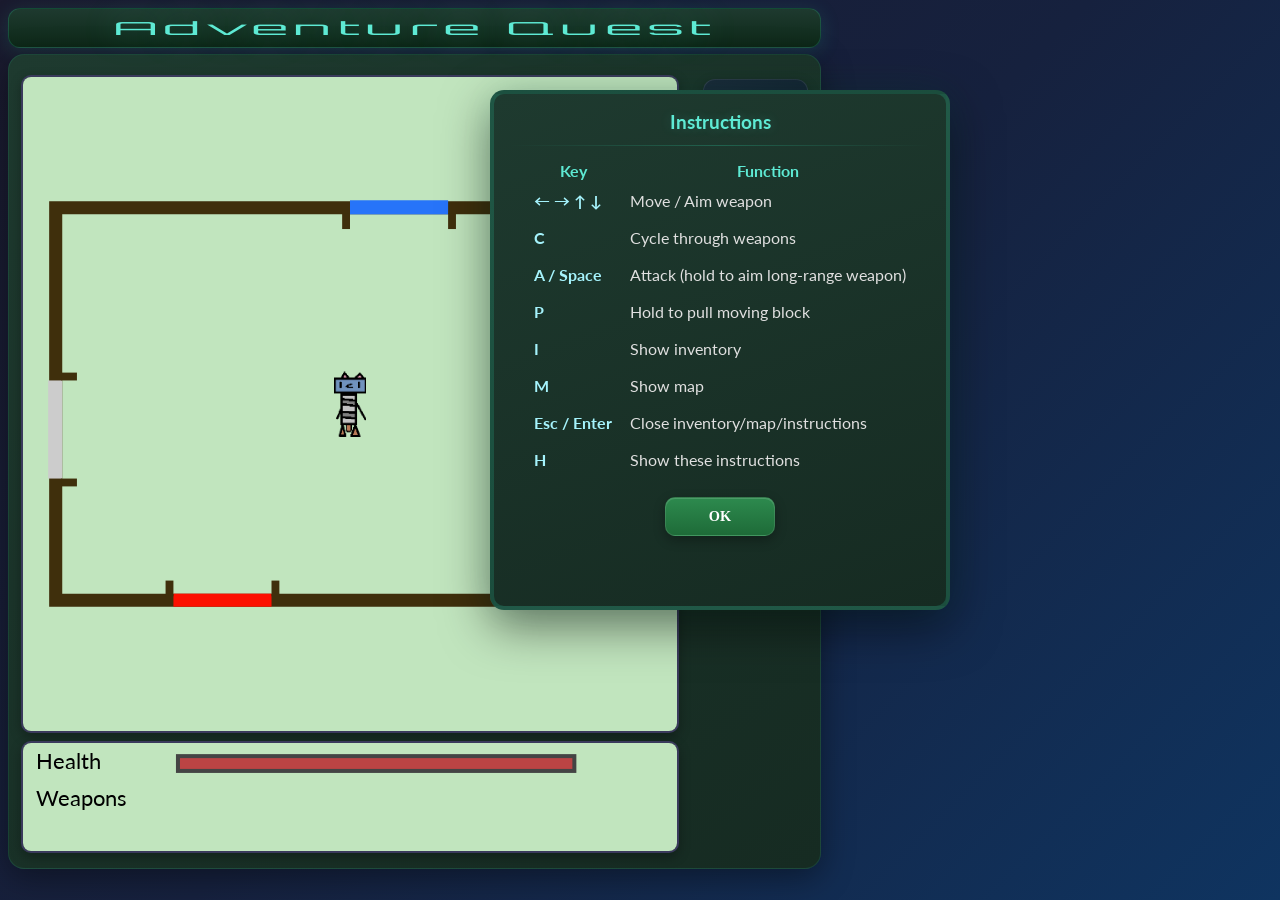
==== commit d089f721: "." ====
--- a/index.html
+++ b/index.html
@@ -108,40 +108,42 @@
 	</head>
 
 	<body onLoad="load();">
-		<div id="page-header">
-			<div id="page-header-text">Adventure Quest</div>
-		</div>
-
-		<div id="outer-container">
-			<div id="game-container">
-				<canvas id="game-canvas"></canvas>
-				<canvas id="status-canvas"></canvas>
-			</div>
-			<div id="controls-conatiner">
-				<div id="level-conatiner" onClick="showLevelSelectionModal()">
-					Level
-					<div id="level"></div>
-				</div>
-				<div class="button" onClick="toggleMap()">Map</div>
-				<div class="button" onClick="toggleInventory()">Inventory</div>
-				<div class="button" onClick="showStats()">Stats</div>
-				<hr class="controls-separator" />
-				<div
-					id="how-to-play"
-					class="button"
-					onClick="showModal('instructions-modal')"
-				>
-					How to Play
-				</div>
-				<div id="toggle-pause" class="button" onClick="togglePause()">
-					Pause
-				</div>
-				<div
-					id="reset-game"
-					class="button"
-					onClick="showModal('reset-game-modal')"
-				>
-					Reset Game
+		<div id="game-wrapper">
+			<div id="page-header">
+				<div id="page-header-text">Adventure Quest</div>
+			</div>
+
+			<div id="outer-container">
+				<div id="game-container">
+					<canvas id="game-canvas"></canvas>
+					<canvas id="status-canvas"></canvas>
+				</div>
+				<div id="controls-conatiner">
+					<div id="level-conatiner" onClick="showLevelSelectionModal()">
+						Level
+						<div id="level"></div>
+					</div>
+					<div class="button" onClick="toggleMap()">Map</div>
+					<div class="button" onClick="toggleInventory()">Inventory</div>
+					<div class="button" onClick="showStats()">Stats</div>
+					<hr class="controls-separator" />
+					<div
+						id="how-to-play"
+						class="button"
+						onClick="showModal('instructions-modal')"
+					>
+						How to Play
+					</div>
+					<div id="toggle-pause" class="button" onClick="togglePause()">
+						Pause
+					</div>
+					<div
+						id="reset-game"
+						class="button"
+						onClick="showModal('reset-game-modal')"
+					>
+						Reset Game
+					</div>
 				</div>
 			</div>
 		</div>
--- a/style.css
+++ b/style.css
@@ -1,30 +1,37 @@
+html, body {
+	margin: 0;
+	padding: 0;
+	overflow: hidden;
+	height: 100%;
+}
+
 body {
 	font-family: Lato;
 	background: linear-gradient(135deg, #1a1a2e 0%, #16213e 50%, #0f3460 100%);
-	min-height: 100vh;
-	margin: 0;
-	padding: 16px;
+	padding: 8px;
 	box-sizing: border-box;
 	color: #e0e0e0;
 }
 
+#game-wrapper {
+	display: inline-block;
+}
+
 #page-header {
 	font-family: Orbitron;
 	color: #5eead4;
 	font-size: 18px;
-	margin-bottom: 12px;
+	margin-bottom: 6px;
 	text-align: center;
 	background: linear-gradient(180deg, #1e3a2f 0%, #0d2818 100%);
 	border-radius: 12px;
-	padding: 12px 0;
+	padding: 8px 0;
 	border: 1px solid #2dd4a833;
 	box-shadow: 0 4px 20px rgba(45, 212, 168, 0.15);
 }
 
 #page-header-text {
 	transform: scale(3, 1);
-	width: 33%;
-	margin-left: 33%;
 	text-shadow: 0 0 20px rgba(94, 234, 212, 0.4);
 	letter-spacing: 2px;
 }
@@ -32,10 +39,9 @@
 #outer-container {
 	background: linear-gradient(145deg, #1e3a2f, #162b22);
 	border-radius: 16px;
-	padding: 20px;
+	padding: 12px;
 	border: 1px solid #2dd4a822;
 	box-shadow: 0 8px 32px rgba(0, 0, 0, 0.4);
-	display: inline-block;
 }
 
 canvas {
@@ -185,7 +191,7 @@
 }
 
 #kills-table th {
-	text-align: left;
+	text-align: center;
 	padding: 8px;
 	color: #5eead4;
 }
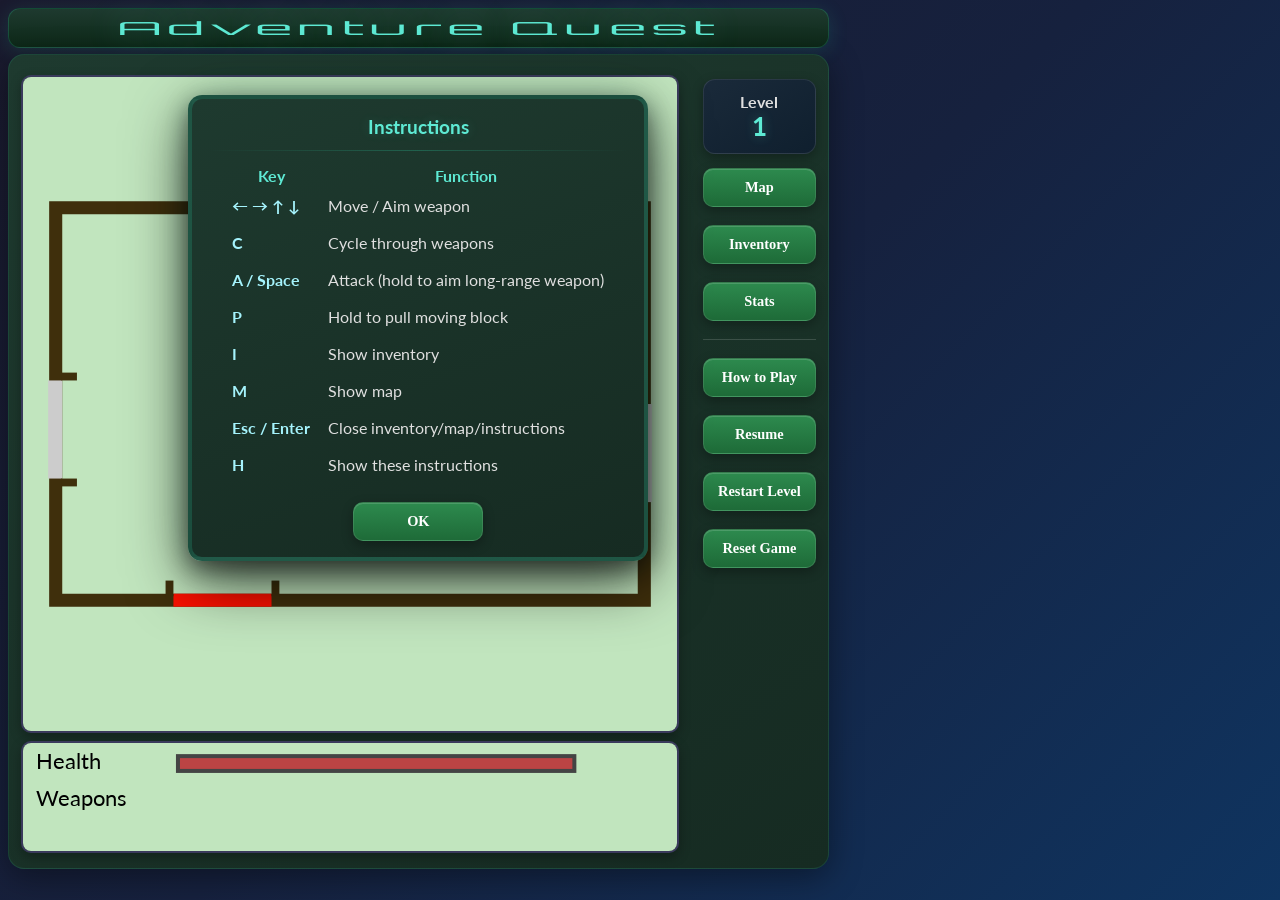
==== commit ba1558a5: "." ====
--- a/index.html
+++ b/index.html
@@ -138,6 +138,13 @@
 						Pause
 					</div>
 					<div
+						id="restart-level"
+						class="button"
+						onClick="showModal('restart-level-modal')"
+					>
+						Restart Level
+					</div>
+					<div
 						id="reset-game"
 						class="button"
 						onClick="showModal('reset-game-modal')"
@@ -145,146 +152,160 @@
 						Reset Game
 					</div>
 				</div>
+
+				<div id="level-selection-modal" class="hidden modal">
+					<div class="header">Select Level</div>
+					<hr />
+					<div class="table-container">
+						<table id="level-selection-table"></table>
+					</div>
+					<div class="button" onClick="closeModals()">OK</div>
+				</div>
+
+				<div id="inventory-modal" class="hidden modal">
+					<div class="header">Inventory</div>
+					<hr />
+					<div class="table-container">
+						<table id="inventory-table"></table>
+					</div>
+					<div class="button" onClick="closeModals()">OK</div>
+				</div>
+
+				<div id="stats-modal" class="hidden modal">
+					<div class="header">Stats</div>
+					<hr />
+					<div class="stats-section">
+						<div class="header" style="font-size: 1em">Kills</div>
+						<table id="kills-table"></table>
+					</div>
+					<div class="stats-section">
+						<div class="header" style="font-size: 1em">Best Times</div>
+						<table id="best-times-table"></table>
+					</div>
+					<div class="button" onClick="closeModals()">OK</div>
+				</div>
+
+				<div id="merchant-modal" class="hidden modal">
+					<div class="header">Merchant</div>
+					<hr />
+					<div id="merchant-modal-init-content">
+						<div id="greetings">
+							Greetings fair traveler!<br />
+							Might I interest you in a transaction today?
+						</div>
+						<div id="action-buttons">
+							<div
+								id="buy-button"
+								class="button"
+								onClick="showMerchantSelection('buy')"
+							>
+								Buy an Item
+							</div>
+							<div
+								id="sell-button"
+								class="button"
+								onClick="showMerchantSelection('sell')"
+							>
+								Sell an Item
+							</div>
+							<div
+								id="repair-button"
+								class="button"
+								onClick="showMerchantSelection('repair')"
+							>
+								Repair a Weapon
+							</div>
+							<div id="no-button" class="button" onClick="closeModals()">
+								No Thanks
+							</div>
+						</div>
+					</div>
+					<div id="merchant-modal-content" class="hidden">
+						<div id="merchant-modal-content-inner"></div>
+						<div id="back-button" class="button" onClick="merchantCancel()">
+							Never mind
+						</div>
+					</div>
+				</div>
+
+				<div id="instructions-modal" class="hidden modal">
+					<div class="header">Instructions</div>
+					<hr />
+					<table>
+						<tr>
+							<th>Key</th>
+							<th>Function</th>
+						</tr>
+						<tr>
+							<td class="key">&larr; &rarr; &uarr; &darr;</td>
+							<td>Move / Aim weapon</td>
+						</tr>
+						<tr>
+							<td class="key">C</td>
+							<td>Cycle through weapons</td>
+						</tr>
+						<tr>
+							<td class="key">A / Space</td>
+							<td>Attack (hold to aim long-range weapon)</td>
+						</tr>
+						<tr>
+							<td class="key">P</td>
+							<td>Hold to pull moving block</td>
+						</tr>
+						<tr>
+							<td class="key">I</td>
+							<td>Show inventory</td>
+						</tr>
+						<tr>
+							<td class="key">M</td>
+							<td>Show map</td>
+						</tr>
+						<tr>
+							<td class="key">Esc / Enter</td>
+							<td>Close inventory/map/instructions</td>
+						</tr>
+						<tr>
+							<td class="key">H</td>
+							<td>Show these instructions</td>
+						</tr>
+					</table>
+					<div class="button" onClick="closeModals()">OK</div>
+				</div>
+
+				<div id="restart-level-modal" class="hidden modal">
+					<div class="header">Restart Level</div>
+					<hr />
+					<div>
+						<div>
+							All your progress on the current level will be lost. Are you sure?
+						</div>
+						<div>
+							<div class="button" onClick="restartLevel()">Yes!</div>
+							<div class="button" onClick="closeModals()">Never mind</div>
+						</div>
+					</div>
+				</div>
+
+				<div id="reset-game-modal" class="hidden modal">
+					<div class="header">Reset Game</div>
+					<hr />
+					<div>
+						<div>
+							Do you really want to lose all your progress and start a whole new
+							adventure?
+						</div>
+						<div>
+							<div class="button" onClick="reset()">Yes!</div>
+							<div class="button" onClick="reset(true)">
+								Yes... and also clear best times.
+							</div>
+							<div class="button" onClick="closeModals()">Never mind</div>
+						</div>
+					</div>
+				</div>
+
+				<div id="toast" class="hidden"></div>
 			</div>
 		</div>
-
-		<div id="level-selection-modal" class="hidden modal">
-			<div class="header">Select Level</div>
-			<hr />
-			<div class="table-container">
-				<table id="level-selection-table"></table>
-			</div>
-			<div class="button" onClick="closeModals()">OK</div>
-		</div>
-
-		<div id="inventory-modal" class="hidden modal">
-			<div class="header">Inventory</div>
-			<hr />
-			<div class="table-container">
-				<table id="inventory-table"></table>
-			</div>
-			<div class="button" onClick="closeModals()">OK</div>
-		</div>
-
-		<div id="stats-modal" class="hidden modal">
-			<div class="header">Stats</div>
-			<hr />
-			<div class="stats-section">
-				<div class="header" style="font-size: 1em">Kills</div>
-				<table id="kills-table"></table>
-			</div>
-			<div class="stats-section">
-				<div class="header" style="font-size: 1em">Best Times</div>
-				<table id="best-times-table"></table>
-			</div>
-			<div class="button" onClick="closeModals()">OK</div>
-		</div>
-
-		<div id="merchant-modal" class="hidden modal">
-			<div class="header">Merchant</div>
-			<hr />
-			<div id="merchant-modal-init-content">
-				<div id="greetings">
-					Greetings fair traveler!<br />
-					Might I interest you in a transaction today?
-				</div>
-				<div id="action-buttons">
-					<div
-						id="buy-button"
-						class="button"
-						onClick="showMerchantSelection('buy')"
-					>
-						Buy an Item
-					</div>
-					<div
-						id="sell-button"
-						class="button"
-						onClick="showMerchantSelection('sell')"
-					>
-						Sell an Item
-					</div>
-					<div
-						id="repair-button"
-						class="button"
-						onClick="showMerchantSelection('repair')"
-					>
-						Repair a Weapon
-					</div>
-					<div id="no-button" class="button" onClick="closeModals()">
-						No Thanks
-					</div>
-				</div>
-			</div>
-			<div id="merchant-modal-content" class="hidden">
-				<div id="merchant-modal-content-inner"></div>
-				<div id="back-button" class="button" onClick="merchantCancel()">
-					Never mind
-				</div>
-			</div>
-		</div>
-
-		<div id="instructions-modal" class="hidden modal">
-			<div class="header">Instructions</div>
-			<hr />
-			<table>
-				<tr>
-					<th>Key</th>
-					<th>Function</th>
-				</tr>
-				<tr>
-					<td class="key">&larr; &rarr; &uarr; &darr;</td>
-					<td>Move / Aim weapon</td>
-				</tr>
-				<tr>
-					<td class="key">C</td>
-					<td>Cycle through weapons</td>
-				</tr>
-				<tr>
-					<td class="key">A / Space</td>
-					<td>Attack (hold to aim long-range weapon)</td>
-				</tr>
-				<tr>
-					<td class="key">P</td>
-					<td>Hold to pull moving block</td>
-				</tr>
-				<tr>
-					<td class="key">I</td>
-					<td>Show inventory</td>
-				</tr>
-				<tr>
-					<td class="key">M</td>
-					<td>Show map</td>
-				</tr>
-				<tr>
-					<td class="key">Esc / Enter</td>
-					<td>Close inventory/map/instructions</td>
-				</tr>
-				<tr>
-					<td class="key">H</td>
-					<td>Show these instructions</td>
-				</tr>
-			</table>
-			<div class="button" onClick="closeModals()">OK</div>
-		</div>
-
-		<div id="reset-game-modal" class="hidden modal">
-			<div class="header">Reset Game</div>
-			<hr />
-			<div>
-				<div>
-					Do you really want to lose all your progress and start a whole new
-					adventure?
-				</div>
-				<div>
-					<div class="button" onClick="reset()">Yes!</div>
-					<div class="button" onClick="reset(true)">
-						Yes... and also clear best times.
-					</div>
-					<div class="button" onClick="closeModals()">Never mind</div>
-				</div>
-			</div>
-		</div>
-
-		<div id="toast" class="hidden"></div>
 	</body>
 </html>
--- a/style.css
+++ b/style.css
@@ -37,6 +37,7 @@
 }
 
 #outer-container {
+	position: relative;
 	background: linear-gradient(145deg, #1e3a2f, #162b22);
 	border-radius: 16px;
 	padding: 12px;
@@ -83,7 +84,7 @@
 	background: linear-gradient(180deg, #2d8a4e 0%, #1e6b38 100%);
 	cursor: pointer;
 	text-align: center;
-	max-width: 80px;
+	max-width: 100px;
 	box-shadow: 0 4px 12px rgba(0, 0, 0, 0.3), inset 0 1px 0 rgba(255, 255, 255, 0.15);
 	color: #fff;
 	font-family: Lato;
@@ -106,17 +107,19 @@
 
 .modal {
 	position: absolute;
-	top: 10%;
-	left: calc(50% - 150px);
-	height: 400px;
+	top: 40px;
+	
+	left: 50%;
+	transform: translateX(-50%);
 	width: 300px;
 	border-radius: 14px;
 	border: 4px solid #2dd4a833;
 	padding: 16px;
 	background: linear-gradient(160deg, #1e3a2f 0%, #162b22 100%);
 	color: #e0e0e0;
-	box-shadow: 0 16px 48px rgba(0, 0, 0, 0.5), 0 0 40px rgba(45, 212, 168, 0.08);
+	box-shadow: 0 20px 60px rgba(0, 0, 0, 0.7), 0 8px 24px rgba(0, 0, 0, 0.5), 0 0 50px rgba(45, 212, 168, 0.1);
 	backdrop-filter: blur(8px);
+	z-index: 10;
 }
 
 .hidden {
@@ -131,7 +134,6 @@
 
 #instructions-modal {
 	width: 420px;
-	height: 480px;
 }
 
 #instructions-modal .button {
@@ -151,12 +153,12 @@
 
 .table-container {
 	overflow: auto;
-	height: calc(100% - 100px);
+	max-height: 420px;
 }
 
 #inventory-table {
 	width: 100%;
-	height: 280px;
+	height: 400px;
 }
 
 #inventory-table td {
@@ -206,11 +208,10 @@
 
 #merchant-modal {
 	width: 400px;
-	left: calc(50% - 200px);
 }
 
 #merchant-modal .table-container {
-	height: calc(100% - 140px);
+	max-height: 260px;
 }
 
 #merchant-modal .button {
@@ -256,7 +257,14 @@
 }
 
 #reset-game-modal .button {
-	margin-top: 18px;
+	margin-top: 12px;
+	margin-left: auto;
+	margin-right: auto;
+	max-width: 200px;
+}
+
+#restart-level-modal .button {
+	margin-top: 12px;
 	margin-left: auto;
 	margin-right: auto;
 	max-width: 200px;
@@ -275,8 +283,7 @@
 }
 
 #stats-modal {
-	height: auto;
-	max-height: 80%;
+	max-height: 80vh;
 	overflow: auto;
 }
 
